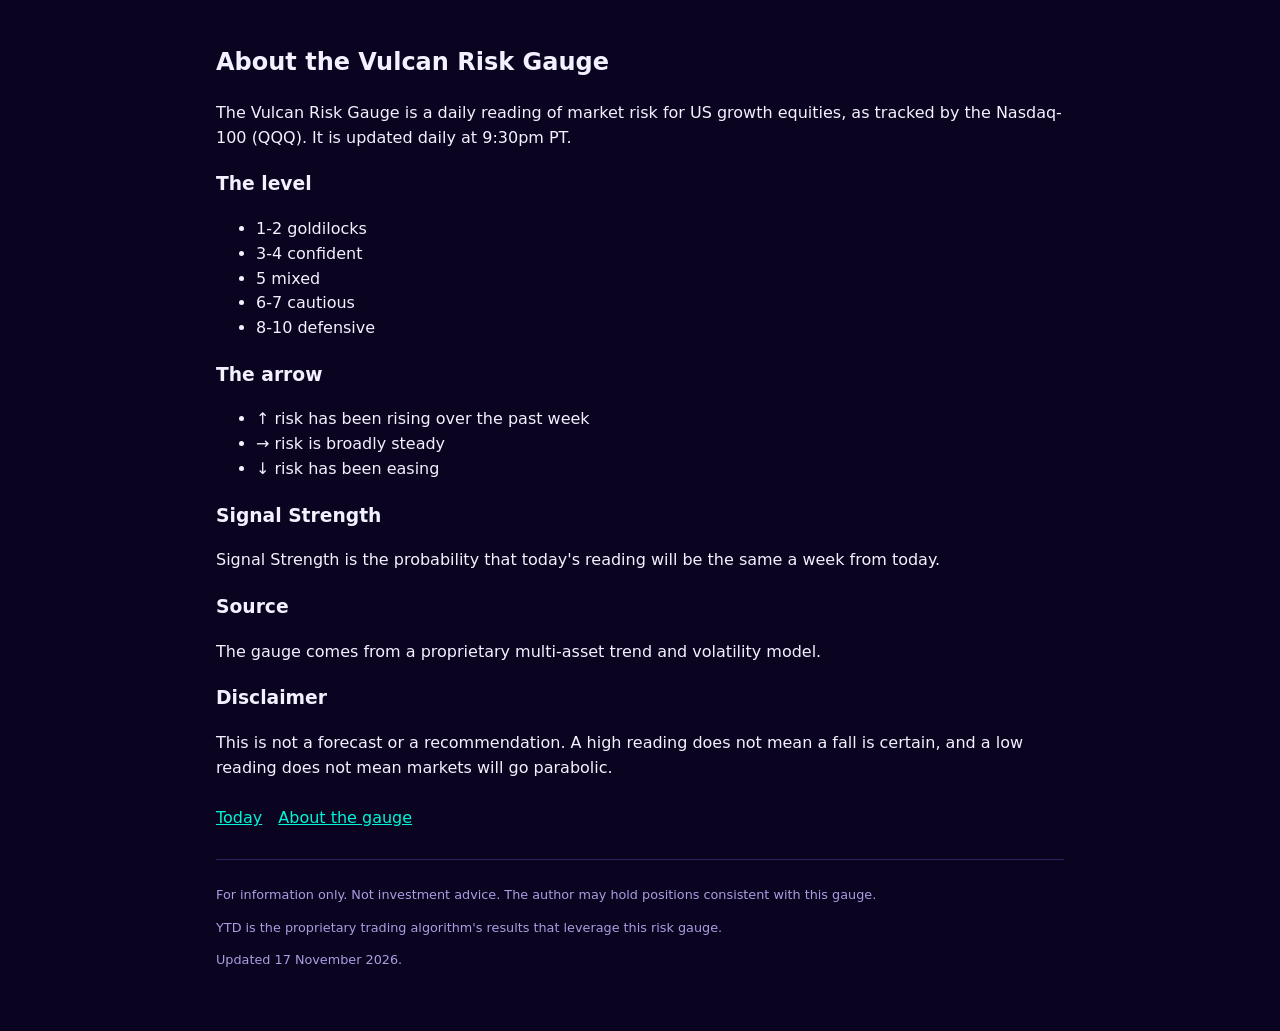
==== about.html @ 19f6ab4c "Vulcan Risk Gauge site Co-Authored-By: Claude Opus 5.5 <noreply@anthropic.com> Claude-Session: https" ====
<!doctype html>
<html lang="en"><head><meta charset="utf-8"><meta name="viewport" content="width=device-width,initial-scale=1">
<title>About the Vulcan Risk Gauge</title><meta name="description" content="A daily, index-level market risk reading.">
<meta property="og:title" content="Vulcan Risk Gauge"><meta property="og:image" content="card.png">
<link rel="stylesheet" href="style.css">
<script data-goatcounter="https://yupana-capital.goatcounter.com/count" async src="https://gc.zgo.at/count.js"></script>
</head><body><main>
<h2>About the Vulcan Risk Gauge</h2>
<p>The Vulcan Risk Gauge is a daily reading of market risk for US growth equities, as tracked by the Nasdaq-100 (QQQ). It is updated daily at 9:30pm PT.</p>
<h3>The level</h3>
<ul><li>1-2   goldilocks</li><li>3-4   confident</li><li>5     mixed</li><li>6-7   cautious</li><li>8-10  defensive</li></ul>
<h3>The arrow</h3>
<ul><li>↑  risk has been rising over the past week</li><li>→  risk is broadly steady</li><li>↓  risk has been easing</li></ul>
<h3>Signal Strength</h3>
<p>Signal Strength is the probability that today&#x27;s reading will be the same a week from today.</p>
<h3>Source</h3>
<p>The gauge comes from a proprietary multi-asset trend and volatility model.</p>
<h3>Disclaimer</h3>
<p>This is not a forecast or a recommendation. A high reading does not mean a fall is certain, and a low reading does not mean markets will go parabolic.</p>
<nav><a href="index.html">Today</a><a href="about.html">About the gauge</a></nav>
<footer><p>For information only. Not investment advice. The author may hold positions consistent with this gauge.</p><p>YTD is the proprietary trading algorithm&#x27;s results that leverage this risk gauge.</p><p>Updated 17 November 2026.</p></footer>
</main></body></html>
---- style.css ----
:root{--bg:#0b0420;--panel:#140a30;--ink:#f3f1ff;--sub:#a99ee0;--line:#2f2160;--accent:#00f5d4;--pink:#f15bb5}
*{box-sizing:border-box}html,body{margin:0;background:var(--bg);color:var(--ink);
font-family:Bahnschrift,'Segoe UI',system-ui,-apple-system,sans-serif;line-height:1.55}
a{color:var(--accent)}main{max-width:880px;margin:0 auto;padding:24px 16px 48px}
header{display:flex;justify-content:space-between;align-items:baseline;gap:12px;flex-wrap:wrap;
border-bottom:1px solid var(--pink);padding-bottom:10px;margin-bottom:18px}
header h1{font-size:1.25rem;letter-spacing:.12em;margin:0}header .when{color:var(--sub);font-family:Consolas,monospace;font-size:.9rem}
.card img{width:100%;height:auto;border-radius:14px;display:block;box-shadow:0 10px 40px rgba(0,0,0,.5)}
.reading{font-size:1.1rem;margin:18px 0 6px}.note{color:var(--sub);font-size:.85rem;margin:4px 0}
section{background:var(--panel);border:1px solid var(--line);border-radius:12px;padding:16px 18px;margin-top:22px}
section h2{font-size:.95rem;letter-spacing:.12em;text-transform:uppercase;color:var(--sub);margin:0 0 10px}
.ladder{display:grid;grid-template-columns:auto 1fr;gap:4px 14px;margin:0}.ladder dt{font-family:Consolas,monospace;color:var(--sub)}
.grid{display:grid;grid-template-columns:repeat(auto-fill,minmax(120px,1fr));gap:10px}img{max-width:100%}
.grid a{min-width:0;text-decoration:none;color:var(--sub);font-family:Consolas,monospace;font-size:.78rem;text-align:center}
.grid img{width:100%;height:auto;aspect-ratio:1/1;border-radius:8px;display:block;margin-bottom:4px}
.archive{position:relative}.archive.collapsed{overflow:hidden;contain:paint}.archive.collapsed::after{content:'';position:absolute;left:0;right:0;bottom:0;height:70px;background:linear-gradient(rgba(20,10,48,0),var(--panel));pointer-events:none}.more{display:block;margin:12px auto 0;background:transparent;color:var(--accent);border:1px solid var(--line);border-radius:999px;padding:6px 16px;font:inherit;font-size:.85rem;cursor:pointer}.more:hover{border-color:var(--accent)}
table{border-collapse:collapse;width:100%;font-size:.9rem;margin:10px 0}th,td{border-bottom:1px solid var(--line);padding:6px 8px;text-align:left}
th{color:var(--sub);font-weight:normal}nav{display:flex;gap:16px;margin-top:26px;flex-wrap:wrap}
footer{color:var(--sub);font-size:.8rem;margin-top:28px;border-top:1px solid var(--line);padding-top:12px}
code{font-family:Consolas,monospace;font-size:.85em}
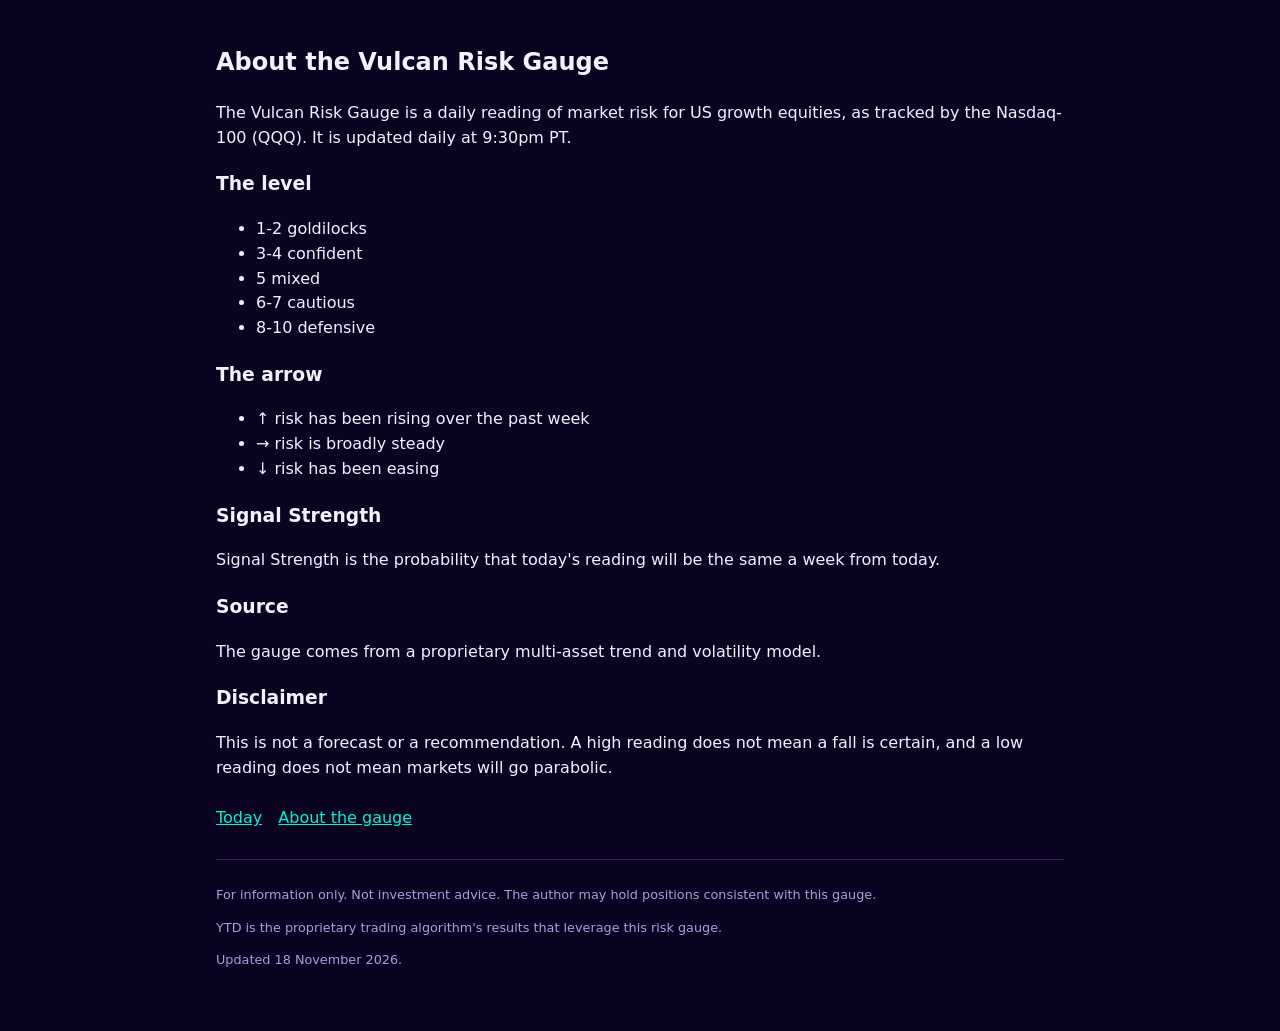
==== commit 6963ddc9: "Daily update (data through 2026-11-18 close)" ====
--- a/about.html
+++ b/about.html
@@ -18,5 +18,5 @@
 <h3>Disclaimer</h3>
 <p>This is not a forecast or a recommendation. A high reading does not mean a fall is certain, and a low reading does not mean markets will go parabolic.</p>
 <nav><a href="index.html">Today</a><a href="about.html">About the gauge</a></nav>
-<footer><p>For information only. Not investment advice. The author may hold positions consistent with this gauge.</p><p>YTD is the proprietary trading algorithm&#x27;s results that leverage this risk gauge.</p><p>Updated 17 November 2026.</p></footer>
+<footer><p>For information only. Not investment advice. The author may hold positions consistent with this gauge.</p><p>YTD is the proprietary trading algorithm&#x27;s results that leverage this risk gauge.</p><p>Updated 18 November 2026.</p></footer>
 </main></body></html>
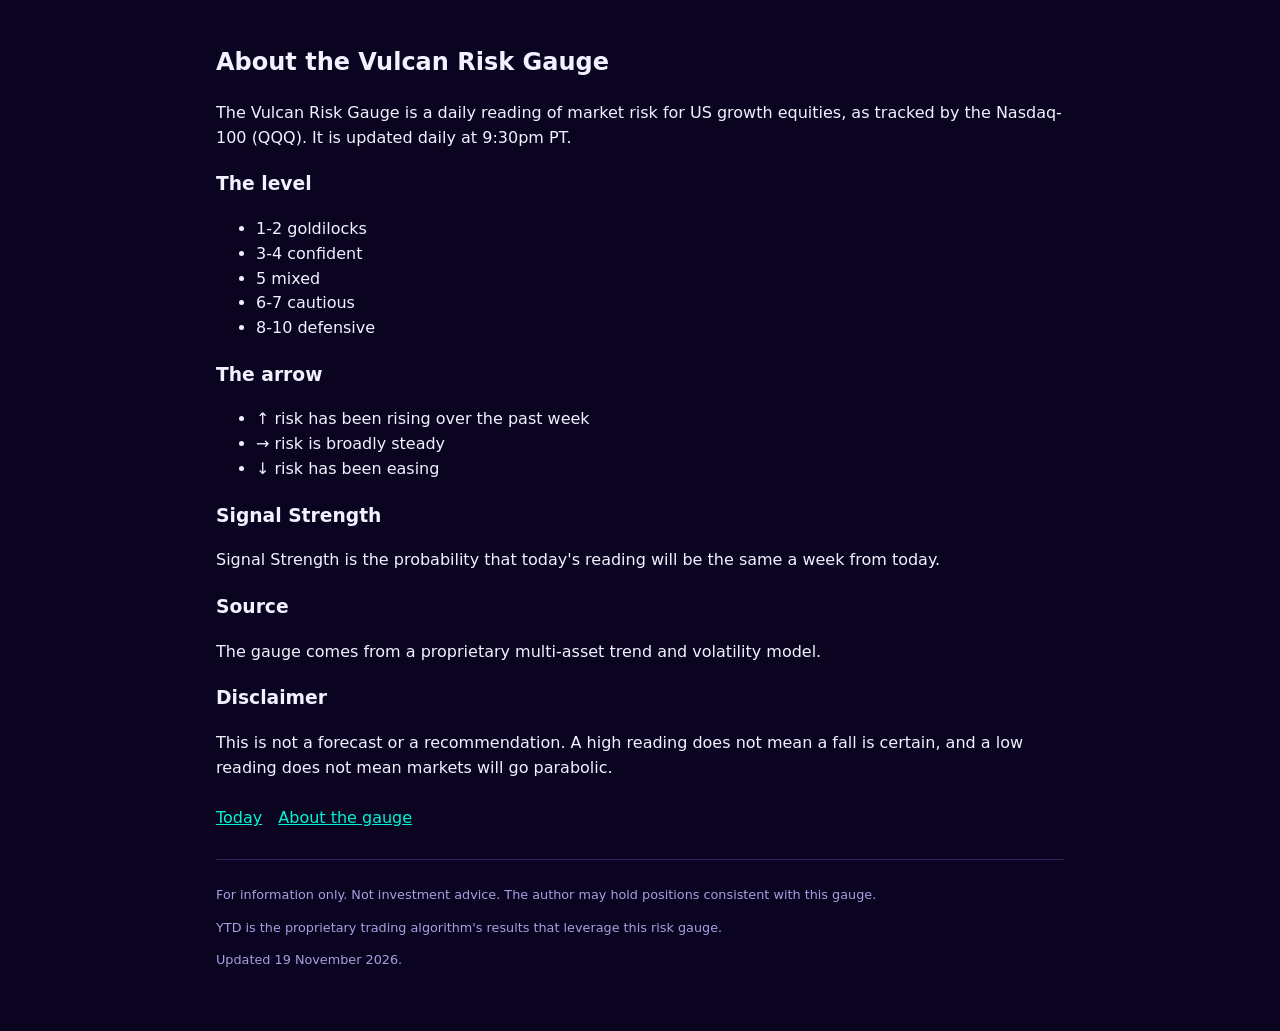
==== commit 07840f46: "Daily update (data through 2026-11-19 close)" ====
--- a/about.html
+++ b/about.html
@@ -18,5 +18,5 @@
 <h3>Disclaimer</h3>
 <p>This is not a forecast or a recommendation. A high reading does not mean a fall is certain, and a low reading does not mean markets will go parabolic.</p>
 <nav><a href="index.html">Today</a><a href="about.html">About the gauge</a></nav>
-<footer><p>For information only. Not investment advice. The author may hold positions consistent with this gauge.</p><p>YTD is the proprietary trading algorithm&#x27;s results that leverage this risk gauge.</p><p>Updated 18 November 2026.</p></footer>
+<footer><p>For information only. Not investment advice. The author may hold positions consistent with this gauge.</p><p>YTD is the proprietary trading algorithm&#x27;s results that leverage this risk gauge.</p><p>Updated 19 November 2026.</p></footer>
 </main></body></html>
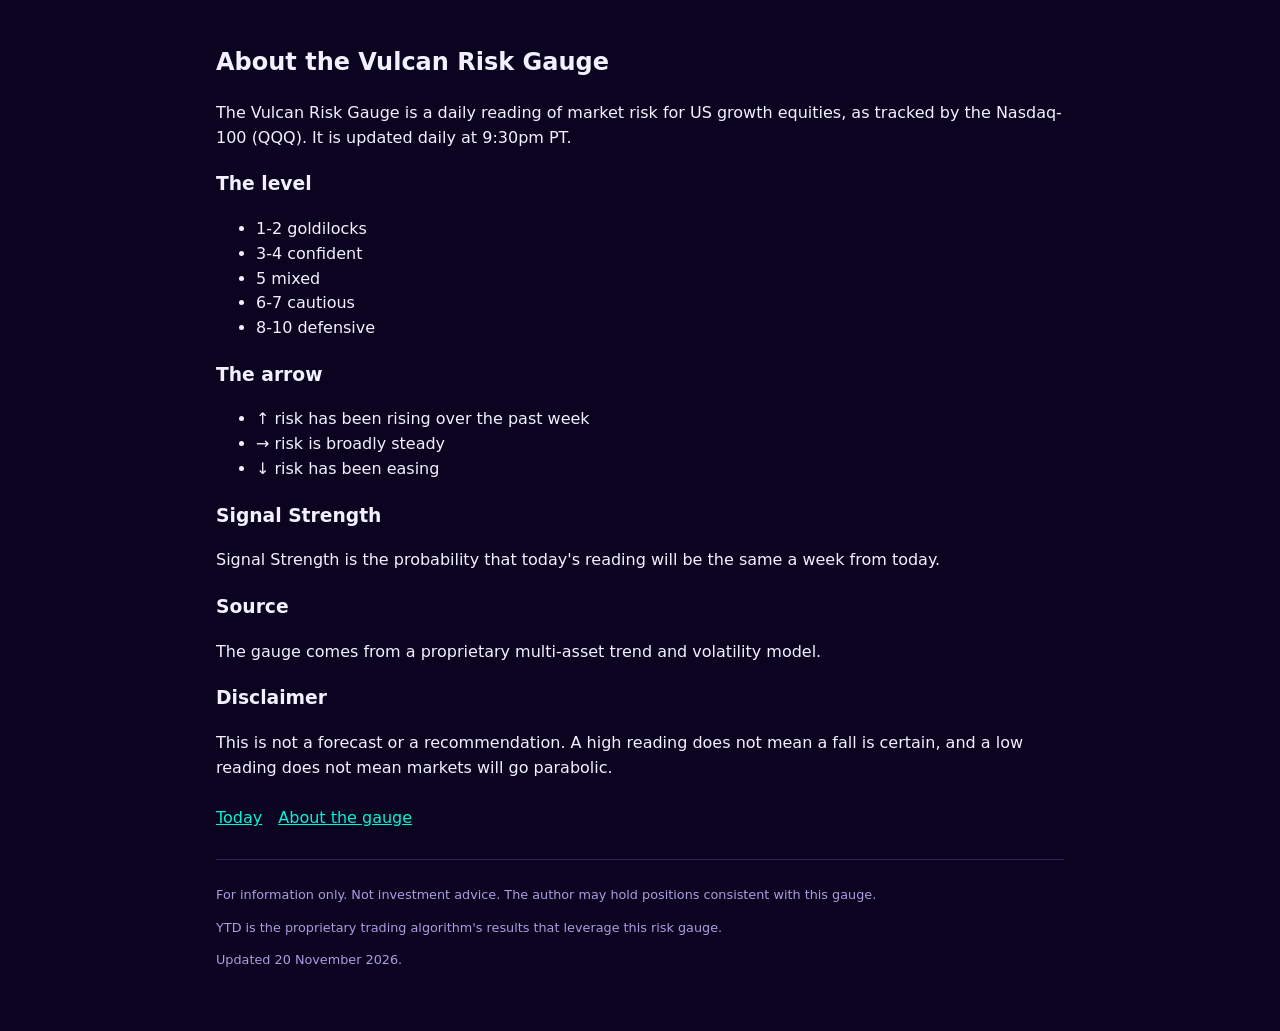
==== commit d091c8a5: "Daily update (data through 2026-11-20 close)" ====
--- a/about.html
+++ b/about.html
@@ -18,5 +18,5 @@
 <h3>Disclaimer</h3>
 <p>This is not a forecast or a recommendation. A high reading does not mean a fall is certain, and a low reading does not mean markets will go parabolic.</p>
 <nav><a href="index.html">Today</a><a href="about.html">About the gauge</a></nav>
-<footer><p>For information only. Not investment advice. The author may hold positions consistent with this gauge.</p><p>YTD is the proprietary trading algorithm&#x27;s results that leverage this risk gauge.</p><p>Updated 19 November 2026.</p></footer>
+<footer><p>For information only. Not investment advice. The author may hold positions consistent with this gauge.</p><p>YTD is the proprietary trading algorithm&#x27;s results that leverage this risk gauge.</p><p>Updated 20 November 2026.</p></footer>
 </main></body></html>
